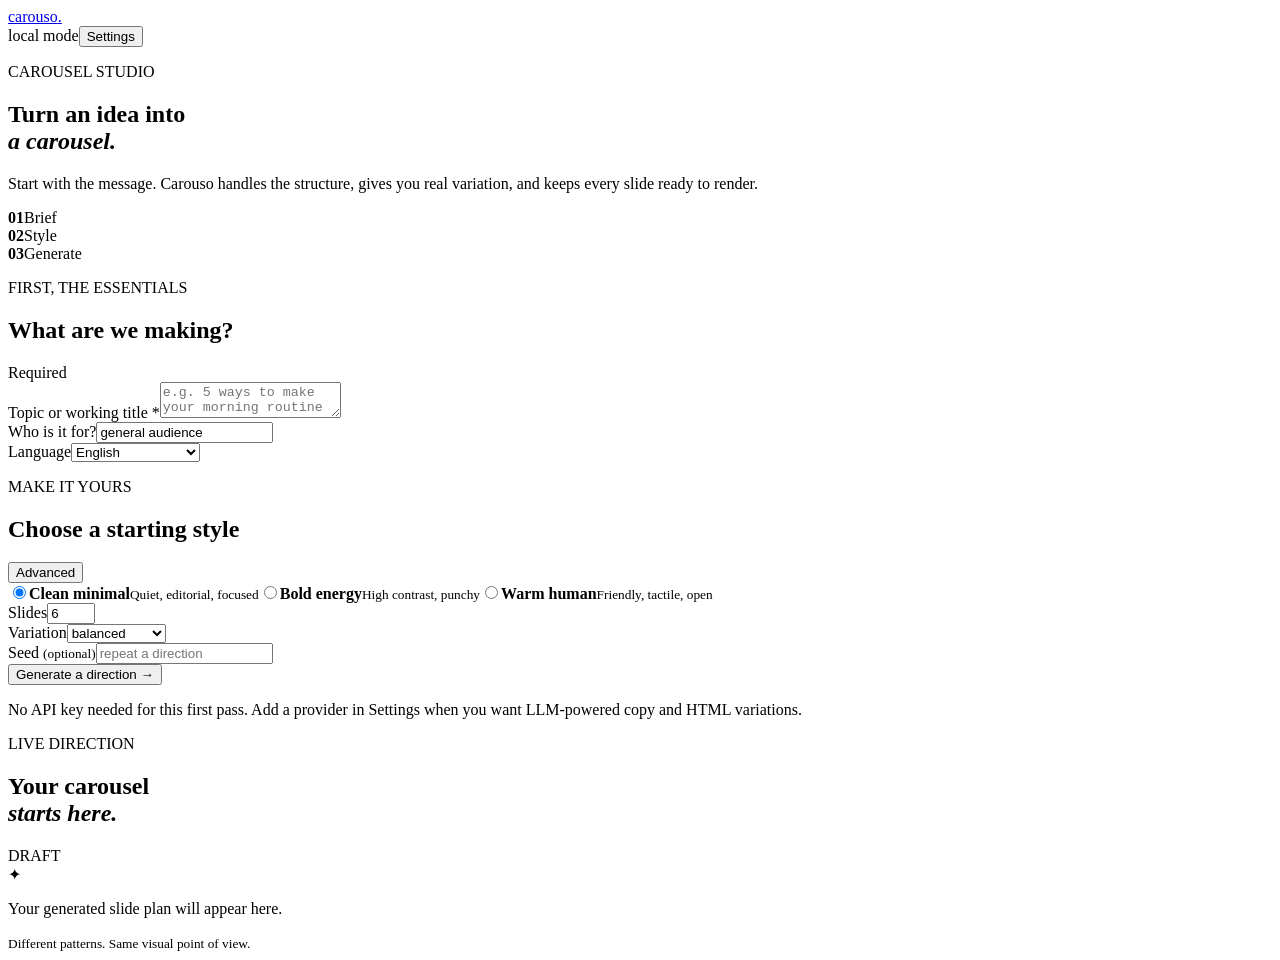
==== carouso/static/index.html @ 1d233201 "Local app foundation: localhost UI wizard, headless CLI, varied composer, BYOK provider settings" ====
<!doctype html>
<html lang="en">
<head><meta charset="utf-8"><meta name="viewport" content="width=device-width,initial-scale=1"><title>Carouso</title><link rel="stylesheet" href="/app.css"></head>
<body>
<header class="topbar"><a class="brand" href="/">carouso<span>.</span></a><div class="topbar-actions"><span class="status"><i></i> local mode</span><button class="quiet" id="settings">Settings</button></div></header>
<main class="shell">
<section class="intro"><p class="kicker">CAROUSEL STUDIO</p><h1>Turn an idea into<br><em>a carousel.</em></h1><p class="lede">Start with the message. Carouso handles the structure, gives you real variation, and keeps every slide ready to render.</p></section>
<section class="workspace">
<div class="steps" aria-label="Progress"><div class="step active"><b>01</b><span>Brief</span></div><div class="step"><b>02</b><span>Style</span></div><div class="step"><b>03</b><span>Generate</span></div></div>
<form id="brief-form" class="card">
<div class="card-heading"><div><p class="eyebrow">FIRST, THE ESSENTIALS</p><h2>What are we making?</h2></div><span class="required">Required</span></div>
<label for="topic">Topic or working title <span>*</span></label><textarea id="topic" required placeholder="e.g. 5 ways to make your morning routine stick"></textarea>
<div class="field-grid"><div><label for="audience">Who is it for?</label><input id="audience" value="general audience" /></div><div><label for="language">Language</label><select id="language"><option>English</option><option>Bahasa Indonesia</option></select></div></div>
<div class="card-heading compact"><div><p class="eyebrow">MAKE IT YOURS</p><h2>Choose a starting style</h2></div><button type="button" class="text-button" id="advanced-toggle">Advanced</button></div>
<div class="style-grid" role="radiogroup" aria-label="Starting style"><label class="style-option selected"><input type="radio" name="style" value="clean and minimal" checked><span class="swatch minimal"></span><strong>Clean minimal</strong><small>Quiet, editorial, focused</small></label><label class="style-option"><input type="radio" name="style" value="bold and energetic"><span class="swatch bold"></span><strong>Bold energy</strong><small>High contrast, punchy</small></label><label class="style-option"><input type="radio" name="style" value="warm and human"><span class="swatch warm"></span><strong>Warm human</strong><small>Friendly, tactile, open</small></label></div>
<div class="advanced" id="advanced"><div><label for="slides">Slides</label><input id="slides" type="number" min="3" max="12" value="6"></div><div><label for="variation">Variation</label><select id="variation"><option>balanced</option><option>conservative</option><option>experimental</option></select></div><div><label for="seed">Seed <small>(optional)</small></label><input id="seed" placeholder="repeat a direction"></div></div>
<button class="primary" type="submit">Generate a direction <span>→</span></button><p class="hint">No API key needed for this first pass. Add a provider in Settings when you want LLM-powered copy and HTML variations.</p>
</form>
<aside class="preview-panel"><div class="preview-top"><div><p class="eyebrow">LIVE DIRECTION</p><h2 id="preview-title">Your carousel<br><em>starts here.</em></h2></div><span class="badge" id="signature">DRAFT</span></div><div id="preview-empty" class="empty-preview"><div class="empty-mark">✦</div><p>Your generated slide plan will appear here.</p><small>Different patterns. Same visual point of view.</small></div><div id="preview-result" class="result" hidden><div class="result-meta"><span id="result-style"></span><span id="result-count"></span></div><ol id="slide-list"></ol><button class="secondary" id="download" type="button">Download HTML <span>↓</span></button></div></aside>
</section></main><dialog id="settings-dialog"><form method="dialog" class="settings-card"><div class="card-heading"><div><p class="eyebrow">LOCAL CONFIG</p><h2>Provider settings</h2></div><button class="quiet" value="cancel">Close</button></div><label for="provider">Provider</label><select id="provider"><option value="openai-compatible">OpenAI-compatible</option><option value="ollama">Ollama</option></select><label for="base-url">Base URL</label><input id="base-url" placeholder="https://api.example.com/v1"><label for="model">Model</label><input id="model" placeholder="model-name"><label for="api-key">API key</label><input id="api-key" type="password" placeholder="Stored only on this machine"><label class="check"><input id="send-images" type="checkbox"> Allow images to be sent to the provider</label><div class="settings-actions"><button type="button" class="secondary" id="test-provider">Test connection</button><button type="button" class="primary" id="save-provider">Save settings</button></div><p class="hint">Keys are saved in .carouso/config.json and never included in generated HTML.</p></form></dialog><div class="toast" id="toast" role="status"></div><script src="/app.js"></script>
</body></html>
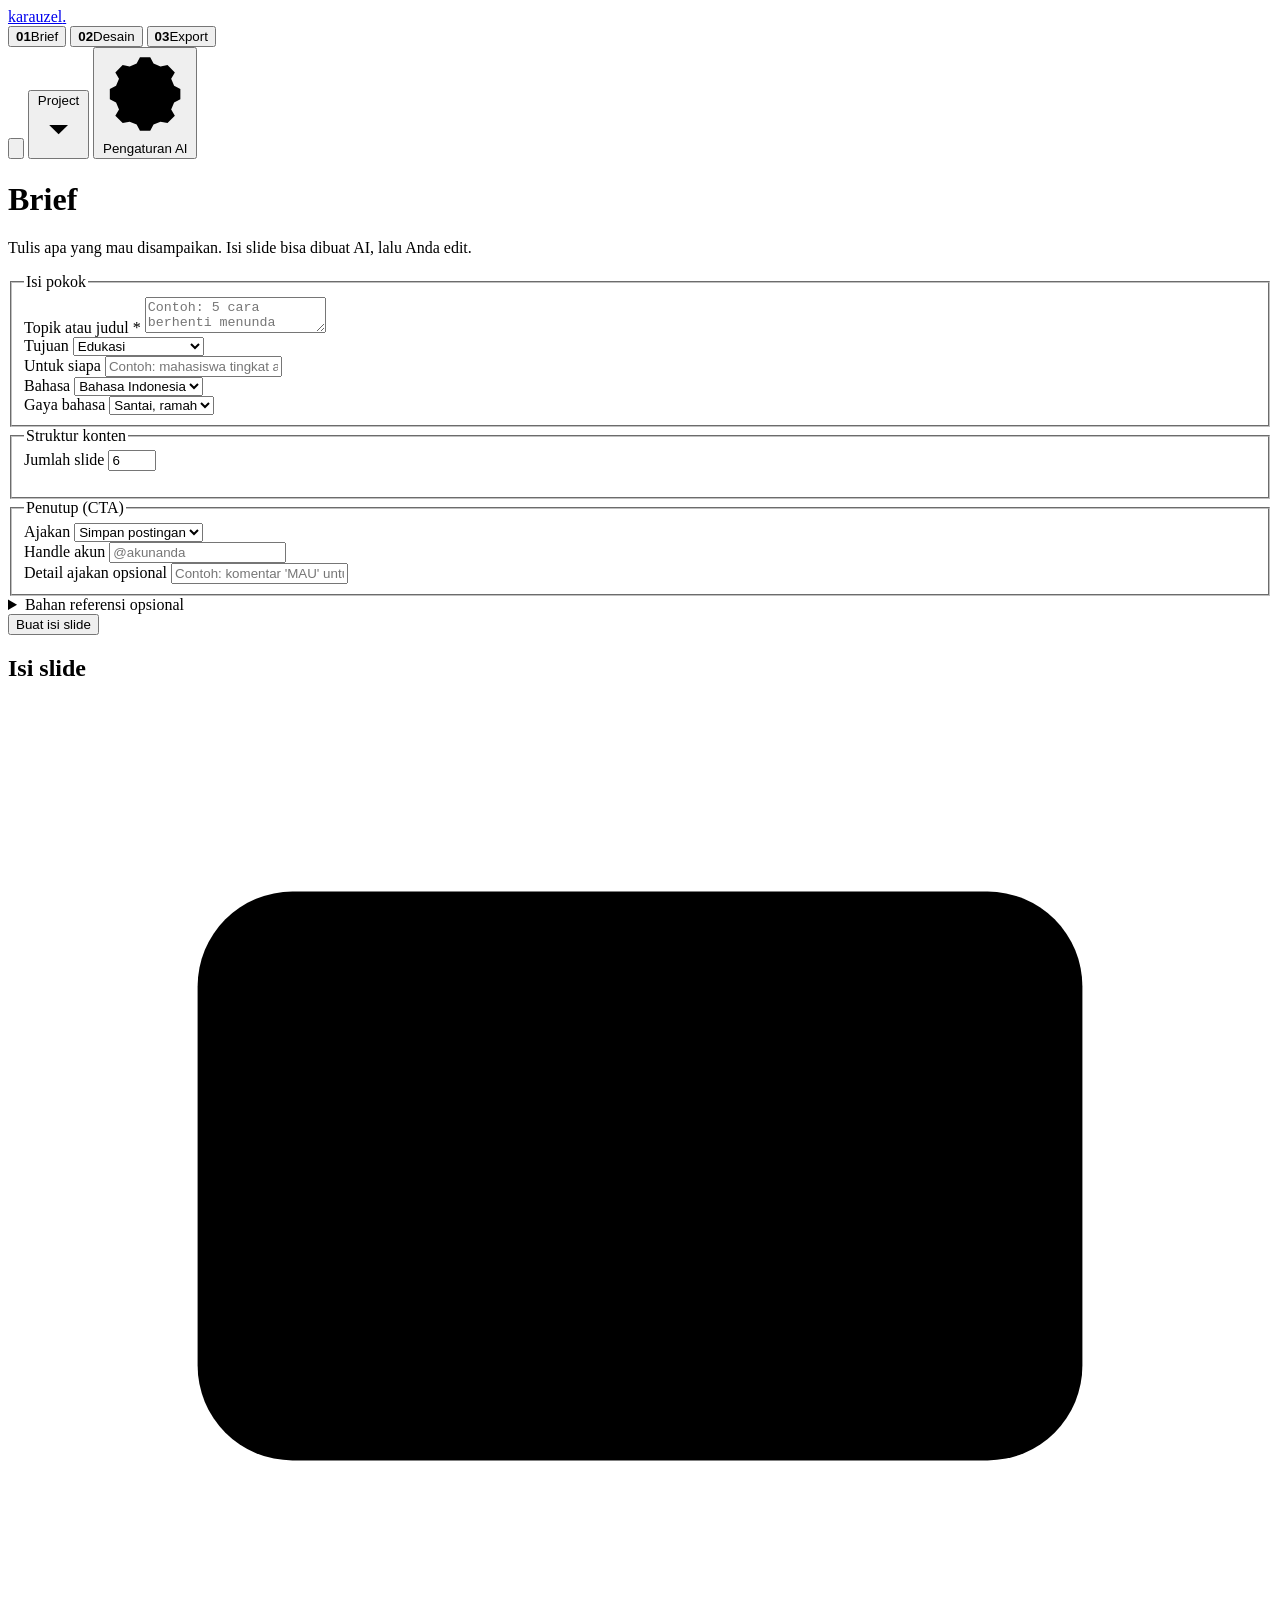
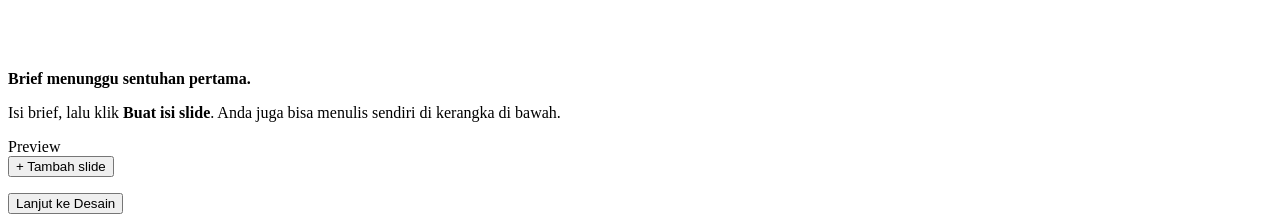
==== commit de65c844: "Rebrand project to Karauzel" ====
--- a/carouso/static/index.html
+++ b/carouso/static/index.html
@@ -1,21 +1,366 @@
 <!doctype html>
-<html lang="en">
-<head><meta charset="utf-8"><meta name="viewport" content="width=device-width,initial-scale=1"><title>Carouso</title><link rel="stylesheet" href="/app.css"></head>
+<html lang="id">
+<head>
+<meta charset="utf-8">
+<meta name="viewport" content="width=device-width,initial-scale=1">
+<title>Karauzel</title>
+  <meta name="page-route" content="brief">
+<link rel="stylesheet" href="/app.css">
+</head>
 <body>
-<header class="topbar"><a class="brand" href="/">carouso<span>.</span></a><div class="topbar-actions"><span class="status"><i></i> local mode</span><button class="quiet" id="settings">Settings</button></div></header>
-<main class="shell">
-<section class="intro"><p class="kicker">CAROUSEL STUDIO</p><h1>Turn an idea into<br><em>a carousel.</em></h1><p class="lede">Start with the message. Carouso handles the structure, gives you real variation, and keeps every slide ready to render.</p></section>
-<section class="workspace">
-<div class="steps" aria-label="Progress"><div class="step active"><b>01</b><span>Brief</span></div><div class="step"><b>02</b><span>Style</span></div><div class="step"><b>03</b><span>Generate</span></div></div>
-<form id="brief-form" class="card">
-<div class="card-heading"><div><p class="eyebrow">FIRST, THE ESSENTIALS</p><h2>What are we making?</h2></div><span class="required">Required</span></div>
-<label for="topic">Topic or working title <span>*</span></label><textarea id="topic" required placeholder="e.g. 5 ways to make your morning routine stick"></textarea>
-<div class="field-grid"><div><label for="audience">Who is it for?</label><input id="audience" value="general audience" /></div><div><label for="language">Language</label><select id="language"><option>English</option><option>Bahasa Indonesia</option></select></div></div>
-<div class="card-heading compact"><div><p class="eyebrow">MAKE IT YOURS</p><h2>Choose a starting style</h2></div><button type="button" class="text-button" id="advanced-toggle">Advanced</button></div>
-<div class="style-grid" role="radiogroup" aria-label="Starting style"><label class="style-option selected"><input type="radio" name="style" value="clean and minimal" checked><span class="swatch minimal"></span><strong>Clean minimal</strong><small>Quiet, editorial, focused</small></label><label class="style-option"><input type="radio" name="style" value="bold and energetic"><span class="swatch bold"></span><strong>Bold energy</strong><small>High contrast, punchy</small></label><label class="style-option"><input type="radio" name="style" value="warm and human"><span class="swatch warm"></span><strong>Warm human</strong><small>Friendly, tactile, open</small></label></div>
-<div class="advanced" id="advanced"><div><label for="slides">Slides</label><input id="slides" type="number" min="3" max="12" value="6"></div><div><label for="variation">Variation</label><select id="variation"><option>balanced</option><option>conservative</option><option>experimental</option></select></div><div><label for="seed">Seed <small>(optional)</small></label><input id="seed" placeholder="repeat a direction"></div></div>
-<button class="primary" type="submit">Generate a direction <span>→</span></button><p class="hint">No API key needed for this first pass. Add a provider in Settings when you want LLM-powered copy and HTML variations.</p>
-</form>
-<aside class="preview-panel"><div class="preview-top"><div><p class="eyebrow">LIVE DIRECTION</p><h2 id="preview-title">Your carousel<br><em>starts here.</em></h2></div><span class="badge" id="signature">DRAFT</span></div><div id="preview-empty" class="empty-preview"><div class="empty-mark">✦</div><p>Your generated slide plan will appear here.</p><small>Different patterns. Same visual point of view.</small></div><div id="preview-result" class="result" hidden><div class="result-meta"><span id="result-style"></span><span id="result-count"></span></div><ol id="slide-list"></ol><button class="secondary" id="download" type="button">Download HTML <span>↓</span></button></div></aside>
-</section></main><dialog id="settings-dialog"><form method="dialog" class="settings-card"><div class="card-heading"><div><p class="eyebrow">LOCAL CONFIG</p><h2>Provider settings</h2></div><button class="quiet" value="cancel">Close</button></div><label for="provider">Provider</label><select id="provider"><option value="openai-compatible">OpenAI-compatible</option><option value="ollama">Ollama</option></select><label for="base-url">Base URL</label><input id="base-url" placeholder="https://api.example.com/v1"><label for="model">Model</label><input id="model" placeholder="model-name"><label for="api-key">API key</label><input id="api-key" type="password" placeholder="Stored only on this machine"><label class="check"><input id="send-images" type="checkbox"> Allow images to be sent to the provider</label><div class="settings-actions"><button type="button" class="secondary" id="test-provider">Test connection</button><button type="button" class="primary" id="save-provider">Save settings</button></div><p class="hint">Keys are saved in .carouso/config.json and never included in generated HTML.</p></form></dialog><div class="toast" id="toast" role="status"></div><script src="/app.js"></script>
-</body></html>
+<header class="topbar">
+  <a class="brand" id="brand-home" href="/dashboard">karauzel<span>.</span></a>
+  <nav class="progress-steps" aria-label="Progress project">
+    <span class="progress-line" aria-hidden="true"></span>
+    <button class="progress-step active" data-route="/brief" aria-current="step"><b>01</b><span>Brief</span></button>
+    <button class="progress-step" data-route="/design"><b>02</b><span>Desain</span></button>
+    <button class="progress-step" data-route="/export"><b>03</b><span>Export</span></button>
+  </nav>
+  <div class="topbar-actions">
+    <span class="save-state" id="save-state" aria-live="polite"></span>
+    <button class="theme-toggle" id="theme-toggle" type="button" aria-label="Aktifkan dark mode" aria-pressed="false"><svg viewBox="0 0 24 24" aria-hidden="true"><path d="M20 15.5A8.5 8.5 0 0 1 8.5 4 8.5 8.5 0 1 0 20 15.5Z"/></svg></button>
+    <button class="project-trigger" id="project-trigger" type="button" aria-haspopup="dialog" aria-expanded="false">
+      <span class="project-trigger-label">Project</span>
+      <svg class="project-trigger-icon" viewBox="0 0 24 24" aria-hidden="true"><path d="m7 9 5 5 5-5"/></svg>
+    </button>
+    <button class="settings-trigger" id="settings" type="button" aria-label="Pengaturan AI">
+      <svg viewBox="0 0 24 24" aria-hidden="true"><path d="M9.7 3.7 10.6 2h2.8l.9 1.7 1.9.8 1.9-.4 2 2-1 1.7.8 1.9 1.7.9v2.8l-1.7.9-.8 1.9 1 1.7-2 2-1.9-.4-1.9.8-.9 1.7h-2.8l-.9-1.7-1.9-.8-1.9.4-2-2 1-1.7-.8-1.9-1.7-.9v-2.8l1.7-.9.8-1.9-1-1.7 2-2 1.9.4 1.9-.8Z"/><circle cx="12" cy="12" r="3.2"/></svg>
+      <span>Pengaturan AI</span>
+     </button>
+      </div>
+ </header>
+  <div class="route-panel user-dashboard" id="dashboard-panel" hidden>
+    <div class="app-shell"><aside class="app-sidebar"><div class="sidebar-brand"><span class="brand-symbol">c</span><div><b>carouso</b><small>creator workspace</small></div></div><button class="sidebar-create" id="user-new-project" type="button"><span>＋</span> New project</button><nav class="side-nav" aria-label="User navigation"><span class="side-label">Workspace</span><a class="side-link active" href="/dashboard"><span>⌂</span> Overview</a><a class="side-link" href="#projects"><span>▱</span> My projects <em>0</em></a><a class="side-link" href="#exports"><span>↗</span> Exports</a><span class="side-label">Account</span><a class="side-link" href="#brand"><span>◈</span> Brand kit</a><a class="side-link" href="#settings"><span>⚙</span> Settings</a></nav><div class="sidebar-profile"><span class="avatar">U</span><div><b>Your workspace</b><small>Free plan</small></div><span>···</span></div></aside><main class="app-main"><header class="workspace-top"><div><span class="eyebrow">Workspace / personal</span><h1>Good morning, creator.</h1></div><div class="top-actions"><button class="icon-action" type="button" aria-label="Help">?</button><button class="profile-chip" type="button"><span class="avatar">U</span> User</button></div></header><section class="workspace-intro"><div><p class="section-kicker">Overview</p><h2>A clear space for your next idea.</h2><p class="lede">Satu ruang kerja untuk menyusun, merapikan, dan menerbitkan carousel.</p></div><div class="date-note">October 21, 2026<br><span>Local workspace</span></div></section><div class="dashboard-grid"><article class="metric-card accent"><span class="metric-label">Projects</span><strong>0</strong><small>Siap untuk project pertama</small></article><article class="metric-card"><span class="metric-label">Exports bulan ini</span><strong>0</strong><small>PNG, HTML, dan PDF</small></article><article class="metric-card"><span class="metric-label">Storage</span><strong>0 MB</strong><small>Dari 500 MB tersedia</small></article><article class="metric-card"><span class="metric-label">Plan saat ini</span><strong>Free</strong><small>Upgrade kapan saja</small></article></div><section class="dashboard-card user-empty"><div class="empty-mark">✦</div><span class="eyebrow">Start creating</span><h2>Mulai dari ide yang ada di kepala</h2><p class="help">Tulis brief singkat. Carouso akan membantu menyusun alur, desain, dan export yang siap dipakai.</p><button class="secondary" type="button" id="user-start-brief">Buat carousel pertama <span aria-hidden="true">→</span></button></section></main></div>
+  </div>
+  <div class="route-panel admin-dashboard" id="admin-dashboard-panel" hidden>
+    <div class="app-shell admin-shell"><aside class="app-sidebar"><div class="sidebar-brand"><span class="brand-symbol admin-mark">✦</span><div><b>carouso</b><small>admin control room</small></div></div><div class="admin-status"><i></i> All systems local</div><nav class="side-nav" aria-label="Admin navigation"><span class="side-label">Monitor</span><a class="side-link active" href="/admin-dashboard"><span>◒</span> Overview</a><a class="side-link" href="#users"><span>♙</span> Users <em>—</em></a><a class="side-link" href="#projects"><span>▱</span> Projects</a><span class="side-label">Manage</span><a class="side-link" href="#compositions"><span>⌘</span> Composition bank</a><a class="side-link" href="#media"><span>▧</span> Media library</a><a class="side-link" href="#settings"><span>⚙</span> Settings</a></nav><div class="sidebar-profile"><span class="avatar admin-avatar">A</span><div><b>Administrator</b><small>Full access</small></div><span>···</span></div></aside><main class="app-main"><header class="workspace-top"><div><span class="eyebrow">Control room / internal</span><h1>System overview</h1></div><div class="top-actions"><span class="live-badge"><i></i> Local mode</span><button class="profile-chip" type="button"><span class="avatar admin-avatar">A</span> Admin</button></div></header><section class="workspace-intro"><div><p class="section-kicker">Operations</p><h2>Keep the product in motion.</h2><p class="lede">Pantau produk, pengguna, komposisi layout, dan aktivitas sistem dari satu ruang kerja.</p></div><button class="secondary" id="dashboard-refresh" type="button">↻ Refresh data</button></section><div class="dashboard-grid"><article class="metric-card accent"><span class="metric-label">Active users</span><strong>—</strong><small>Menunggu Supabase Auth</small></article><article class="metric-card"><span class="metric-label">Projects dibuat</span><strong>—</strong><small>Semua workspace</small></article><article class="metric-card"><span class="metric-label">Exports berhasil</span><strong>—</strong><small>7 hari terakhir</small></article><article class="metric-card"><span class="metric-label">System health</span><strong class="status-live">Ready</strong><small>Local mode · stable</small></article></div><div class="dashboard-columns"><section class="dashboard-card"><div class="card-heading"><div><span class="eyebrow">Composition bank</span><h2>Layout library</h2></div><button class="link" type="button">Manage bank →</button></div><div class="composition-list"><div><b>Editorial single</b><span>Single-column statement</span><em>Published</em></div><div><b>Split text visual</b><span>Copy + image balance</span><em>Draft</em></div><div><b>CTA focused</b><span>Closing slide emphasis</span><em>Published</em></div></div></section><section class="dashboard-card"><div class="card-heading"><div><span class="eyebrow">System activity</span><h2>Recent events</h2></div><button class="link" type="button">View all →</button></div><ul class="activity-list"><li><i></i><div><b>Admin dashboard ready</b><small>Local workspace · just now</small></div></li><li><i class="muted"></i><div><b>Supabase connection pending</b><small>Setup guide is ready</small></div></li><li><i class="muted"></i><div><b>Composition bank initialized</b><small>3 layouts registered</small></div></li></ul></section></div></main></div>
+  </div>
+ <dialog class="project-dialog" id="project-dialog" aria-labelledby="project-dialog-title">
+  <div class="project-dialog-head">
+    <div><span class="eyebrow">Workspace</span><h2 id="project-dialog-title">Project Anda</h2></div>
+    <button class="icon" id="close-projects" type="button" aria-label="Tutup project">×</button>
+  </div>
+  <button class="new-project" id="new-project" type="button"><span>＋</span><span><strong>Project baru</strong><small>Mulai brief dari awal</small></span></button>
+  <div class="project-list" id="project-list"><p class="project-empty">Memuat project…</p></div>
+</dialog>
+
+<div class="fatal" id="fatal" role="alert" hidden>
+  <strong id="fatal-title"></strong>
+  <p id="fatal-detail"></p>
+  <div class="error-actions">
+    <button class="secondary copy-error" type="button" data-copy-error="fatal">Salin error</button>
+    <button class="link" id="retry-server" type="button">Coba lagi</button>
+  </div>
+</div>
+
+<main class="layout">
+  <form class="brief brief-only" id="brief" novalidate>
+    <h1>Brief</h1>
+    <p class="lede">Tulis apa yang mau disampaikan. Isi slide bisa dibuat AI, lalu Anda edit.</p>
+
+    <fieldset>
+      <legend>Isi pokok</legend>
+      <label for="topic">Topik atau judul <span class="req" aria-hidden="true">*</span></label>
+      <textarea id="topic" name="topic" rows="2" required placeholder="Contoh: 5 cara berhenti menunda pekerjaan"></textarea>
+      <p class="field-error" id="topic-error" hidden>Topik wajib diisi.</p>
+
+      <div class="row">
+        <div>
+          <label for="goal">Tujuan</label>
+          <select id="goal" name="goal">
+            <option value="educate">Edukasi</option>
+            <option value="sell">Jualan</option>
+            <option value="awareness">Awareness</option>
+            <option value="personal-brand">Personal branding</option>
+            <option value="engagement">Interaksi</option>
+          </select>
+        </div>
+        <div>
+          <label for="audience">Untuk siapa</label>
+          <input id="audience" name="audience" placeholder="Contoh: mahasiswa tingkat akhir">
+        </div>
+      </div>
+      <div class="row">
+        <div>
+          <label for="language">Bahasa</label>
+          <select id="language" name="language">
+            <option>Bahasa Indonesia</option>
+            <option>English</option>
+          </select>
+        </div>
+        <div>
+          <label for="tone">Gaya bahasa</label>
+          <select id="tone" name="tone">
+            <option value="friendly">Santai, ramah</option>
+            <option value="professional">Profesional</option>
+            <option value="bold">Tegas, berani</option>
+            <option value="playful">Jenaka</option>
+            <option value="calm">Tenang</option>
+          </select>
+        </div>
+      </div>
+    </fieldset>
+
+    <fieldset>
+      <legend>Struktur konten</legend>
+      <div class="structures" id="structures" role="radiogroup" aria-label="Struktur konten"></div>
+      <div class="row">
+        <div>
+          <label for="slides">Jumlah slide</label>
+          <input id="slides" name="slides" type="number" min="3" max="12" value="6" inputmode="numeric">
+        </div>
+        <div></div>
+      </div>
+      <p class="flow" id="flow" aria-live="polite"></p>
+    </fieldset>
+
+    <fieldset>
+      <legend>Penutup (CTA)</legend>
+      <div class="row">
+        <div>
+          <label for="cta_type">Ajakan</label>
+          <select id="cta_type" name="cta_type">
+            <option value="save">Simpan postingan</option>
+            <option value="share">Bagikan</option>
+            <option value="follow">Follow akun</option>
+            <option value="comment">Komentar</option>
+            <option value="dm">Kirim DM</option>
+            <option value="link">Kunjungi link</option>
+          </select>
+        </div>
+        <div>
+          <label for="handle">Handle akun</label>
+          <input id="handle" name="handle" placeholder="@akunanda" autocomplete="off">
+        </div>
+      </div>
+      <label for="cta_detail">Detail ajakan <span class="opt">opsional</span></label>
+      <input id="cta_detail" name="cta_detail" placeholder="Contoh: komentar 'MAU' untuk dapat template-nya">
+    </fieldset>
+
+    <details class="source">
+      <summary>Bahan referensi <span class="opt">opsional</span></summary>
+      <p class="help">Tempel catatan, artikel, atau poin Anda. AI akan menulis berdasarkan bahan ini. Fakta yang tidak ada di bahan diberi tanda untuk dicek.</p>
+      <label class="sr-only" for="source">Bahan referensi</label>
+      <textarea id="source" name="source" rows="6" maxlength="12000"></textarea>
+    </details>
+
+    <button class="primary" id="generate" type="button">Buat isi slide</button>
+    <p class="hint" id="generate-hint"></p>
+  </form>
+
+  <section class="slides-panel" aria-labelledby="slides-title">
+    <div class="design-panel" id="design-panel" hidden>
+      <div class="design-intro"><div><span class="eyebrow">Design studio</span><h2>Bangun wajah carousel</h2><p class="help">Tentukan arah visual, rapikan tipografi, lalu biarkan AI menyusun desainnya.</p></div><button class="link" id="back-to-brief" type="button">Kembali ke Brief</button></div>
+      <nav class="design-tabs" aria-label="Bagian desain" role="tablist">
+        <button class="design-tab active" role="tab" aria-selected="true" aria-controls="design-layout" data-design-tab="layout">Layout <span>01</span></button>
+        <button class="design-tab" role="tab" aria-selected="false" aria-controls="design-content" data-design-tab="content">Isi konten <span>02</span></button>
+        <button class="design-tab" role="tab" aria-selected="false" aria-controls="design-preview" data-design-tab="preview">Preview <span>03</span></button>
+      </nav>
+      <section class="design-view active" id="design-layout" role="tabpanel">
+        <div class="section-heading"><div><span class="eyebrow">01 / Layout</span><h3>Pilih arah visual</h3><p class="help">Racik sendiri atau tiru gaya dari referensi. Mode yang aktif dipakai saat generate.</p></div></div>
+        <div class="layout-modes" role="tablist" aria-label="Sumber gaya">
+          <button class="layout-mode active" role="tab" aria-selected="true" aria-controls="mode-custom" data-layout-mode="custom"><strong>Racik sendiri</strong><small>Pilih gaya, ukuran, dan warna</small></button>
+          <button class="layout-mode" role="tab" aria-selected="false" aria-controls="mode-reference" data-layout-mode="reference"><strong>Referensi</strong><small>Analisa link atau gambar</small></button>
+        </div>
+        <div class="layout-mode-view" id="mode-custom" role="tabpanel">
+          <div class="design-group"><h4>Gaya layout</h4><div class="option-grid option-grid-4" id="layout-recipes"></div>
+            <div class="layout-custom" id="layout-custom-box" hidden>
+              <label for="layout-custom">Tulis arahan layout Anda</label>
+              <textarea id="layout-custom" rows="3" maxlength="500" placeholder="Contoh: poster minimalis, headline kapital rata tengah, banyak ruang kosong, garis tipis sebagai pemisah"></textarea>
+              <p class="help">Arahan diterjemahkan ke sistem layout. Aturan dasar tetap dijaga: satu fokus per slide, maksimal dua jenis huruf, kontras terbaca.</p>
+            </div>
+          </div>
+          <div class="design-group"><h4>Tipografi</h4><div class="option-grid" id="type-options"></div></div>
+          <div class="design-group"><h4>Ukuran kanvas</h4><div class="option-grid" id="ratio-options"></div></div>
+          <div class="design-group"><h4>Palet warna</h4><div class="option-grid option-grid-4" id="palette-options"></div>
+            <div class="palette-custom" id="palette-custom-box" hidden>
+              <label class="color-field"><span>Latar</span><input type="color" data-color="bg"><code data-color-code="bg"></code></label>
+              <label class="color-field"><span>Teks</span><input type="color" data-color="text"><code data-color-code="text"></code></label>
+              <label class="color-field"><span>Aksen</span><input type="color" data-color="accent"><code data-color-code="accent"></code></label>
+              <p class="contrast-note" id="contrast-note" aria-live="polite"></p>
+            </div>
+          </div>
+        </div>
+        <div class="layout-mode-view" id="mode-reference" role="tabpanel" hidden>
+          <div class="design-group">
+            <h4>Referensi <span class="opt">maks 6</span></h4>
+            <p class="help">Tempel link (website, Pinterest, Dribbble, posting) atau upload gambar. Klik Analisa untuk membaca gayanya.</p>
+            <ul class="reference-list" id="reference-list"></ul>
+            <p class="help reference-empty" id="reference-empty">Belum ada referensi.</p>
+            <div class="reference-add" id="reference-add-row">
+              <label class="sr-only" for="reference-url">Link referensi</label>
+              <input id="reference-url" type="url" placeholder="https://contoh.com/inspirasi">
+              <button class="secondary" type="button" id="reference-url-add">Tambah link</button>
+              <label class="secondary file-btn">Upload gambar<input id="reference-file" type="file" accept="image/png,image/jpeg,image/webp,image/gif" hidden></label>
+            </div>
+            <div class="analyze-row"><button class="secondary" type="button" id="analyze-reference">Analisa referensi</button><span class="help" id="analyze-state"></span></div>
+          </div>
+          <div class="design-group" id="reference-result" hidden>
+            <h4>Hasil analisa</h4>
+            <p class="reference-summary" id="reference-summary"></p>
+            <p class="help">Matikan poin yang tidak ingin ditiru, atau ubah nilainya.</p>
+            <div class="point-groups" id="reference-points"></div>
+          </div>
+        </div>
+        <div class="design-actions"><button class="primary" id="generate-design" type="button">Generate desain</button><button class="secondary" id="continue-export" type="button">Lanjut ke Export</button></div>
+      </section>
+      <section class="design-view" id="design-content" role="tabpanel" hidden>
+        <div class="section-heading"><div><span class="eyebrow">02 / Isi konten</span><h3>Format tanpa mengubah naskah</h3><p class="help">Teks dikunci dari Brief. Blok sebagian kalimat untuk memunculkan menu format.</p></div></div>
+        <p class="help" id="content-empty" hidden>Belum ada isi slide. Buat dulu di Brief.</p>
+        <div class="content-editor-list" id="design-cards"></div>
+      </section>
+      <section class="design-view" id="design-preview" role="tabpanel" hidden>
+        <div class="section-heading"><div><span class="eyebrow">03 / Preview</span><h3>Lihat alur carousel</h3><p class="help" id="preview-meta"></p></div><button class="secondary" type="button" id="regenerate-design" hidden>Generate ulang</button></div>
+        <section class="design-group preview-chrome" aria-labelledby="preview-chrome-title">
+          <h4 id="preview-chrome-title">Header & footer</h4>
+          <div id="chrome-controls"></div>
+        </section>
+        <div class="preview-empty" id="preview-empty"><strong>Belum ada desain.</strong><p class="help">Atur pilihan di tab Layout, lalu klik <b>Generate desain</b>. Hasilnya akan tampil di sini.</p></div>
+        <div class="carousel-preview" id="carousel-preview"></div>
+        <ul class="design-notes" id="design-notes"></ul>
+      </section>
+    </div>
+    <div class="design-loading" id="design-loading" role="status" aria-live="polite" hidden><span class="loading-spinner" aria-hidden="true"></span><span id="design-loading-label">Menyusun desain…</span></div>
+    <div class="route-panel" id="export-panel" hidden>
+      <div class="slides-head"><div><span class="eyebrow">Export</span><h2>Export project</h2></div><button class="link" id="back-to-design" type="button">Kembali ke Desain</button></div>
+      <p class="help" id="export-summary">Simpan hasil preview yang sudah kamu review.</p>
+      <div class="export-actions"><button class="primary" id="download-html" type="button">Simpan HTML</button><button class="secondary" id="download-png" type="button">Simpan PNG</button></div>
+      <div class="export-preview" id="export-preview"></div>
+    </div>
+    <div class="slides-head brief-only">
+      <h2 id="slides-title">Isi slide</h2>
+      <span class="count" id="slide-count"></span>
+    </div>
+    <div id="empty" class="empty brief-only">
+      <svg viewBox="0 0 80 60" aria-hidden="true"><rect x="12" y="12" width="56" height="36" rx="6"/><path d="M22 25h24M22 34h36"/><circle cx="61" cy="19" r="3"/></svg>
+      <p><strong>Brief menunggu sentuhan pertama.</strong></p>
+      <p class="help">Isi brief, lalu klik <strong>Buat isi slide</strong>. Anda juga bisa menulis sendiri di kerangka di bawah.</p>
+    </div>
+    <div class="slide-workspace brief-only">
+      <ol class="slide-list" id="slide-list"></ol>
+      <aside class="mini-preview" aria-label="Preview slide">
+        <span class="preview-label">Preview</span>
+        <div id="mini-preview-list"></div>
+      </aside>
+    </div>
+    <button class="ghost brief-only" id="add-slide" type="button">+ Tambah slide</button>
+
+    <div class="next brief-only">
+      <ul class="issues" id="issues"></ul>
+      <button class="primary" id="next" type="button">Lanjut ke Desain</button>
+    </div>
+  </section>
+</main>
+<div class="format-float" id="format-float" role="toolbar" aria-label="Format teks" hidden>
+  <button type="button" data-format="bold" aria-label="Tebal" title="Tebal"><b>B</b></button>
+  <button type="button" data-format="italic" aria-label="Miring" title="Miring"><i>I</i></button>
+  <button type="button" data-format="underline" aria-label="Garis bawah" title="Garis bawah"><u>U</u></button>
+  <span class="format-sep"></span>
+  <select id="format-important" aria-label="Penting" title="Gaya highlight penting"><option value="">Penting</option><option value="marker">Marker</option><option value="underline">Underline</option><option value="accent">Aksen</option><option value="label">Label</option></select>
+  <select id="format-font" aria-label="Font"><option value="" disabled>Font</option><option value="system">Sans</option><option value="serif">Serif</option><option value="mono">Mono</option><option value="display">Display</option></select>
+  <button type="button" id="format-clear" aria-label="Hapus format" title="Hapus format">Tx</button>
+</div>
+
+<template id="slide-template">
+  <li class="slide-card">
+    <div class="card-top">
+      <span class="num"></span>
+      <label class="sr-only">Peran slide</label>
+      <select class="role"></select>
+      <div class="card-tools">
+        <button type="button" class="icon" data-action="up" aria-label="Pindah ke atas" title="Pindah ke atas"><svg viewBox="0 0 24 24" aria-hidden="true"><path d="M12 19V5m-6 6 6-6 6 6"/></svg></button>
+        <button type="button" class="icon" data-action="down" aria-label="Pindah ke bawah" title="Pindah ke bawah"><svg viewBox="0 0 24 24" aria-hidden="true"><path d="M12 5v14m6-6-6 6-6-6"/></svg></button>
+        <button type="button" class="icon" data-action="lock" aria-pressed="false" aria-label="Kunci slide" title="Kunci: tidak ikut berubah saat buat ulang"><svg viewBox="0 0 24 24" aria-hidden="true"><rect x="5" y="11" width="14" height="9" rx="2"/><path class="shackle" d="M8 11V8a4 4 0 0 1 7.5-2"/></svg></button>
+        <button type="button" class="icon" data-action="regen" aria-label="Buat ulang slide ini" title="Buat ulang slide ini"><svg viewBox="0 0 24 24" aria-hidden="true"><path d="M20 12a8 8 0 1 1-2.3-5.6M20 4v5h-5"/></svg></button>
+        <button type="button" class="icon danger" data-action="delete" aria-label="Hapus slide" title="Hapus slide"><svg viewBox="0 0 24 24" aria-hidden="true"><path d="M6 6l12 12M18 6 6 18"/></svg></button>
+      </div>
+    </div>
+    <div class="card-body">
+      <div class="fields">
+        <label class="small">Judul <span class="wc" data-for="headline"></span></label>
+        <div class="headline-options" hidden></div>
+        <textarea class="headline" rows="1" placeholder="Judul slide"></textarea>
+        <label class="small">Isi <span class="wc" data-for="body"></span></label>
+        <textarea class="body" rows="3" placeholder="Isi slide"></textarea>
+        <label class="small">Poin-poin <span class="opt">satu per baris, opsional</span></label>
+        <textarea class="bullets" rows="2"></textarea>
+        <p class="note" hidden></p>
+      </div>
+      <div class="image-slot">
+        <div class="image-gallery" aria-label="Gambar slide"></div>
+        <button type="button" class="image-btn" data-action="image" aria-label="Tambah gambar">
+          <span class="image-icon" aria-hidden="true">
+            <svg viewBox="0 0 24 24" width="22" height="22" fill="none" stroke="currentColor" stroke-width="1.6"><rect x="3" y="4" width="18" height="16" rx="2"/><circle cx="9" cy="10" r="2"/><path d="m21 16-5-5-9 9"/></svg>
+          </span>
+          <span class="image-label">Tambah gambar</span>
+        </button>
+        <button type="button" class="link remove-image" data-action="remove-image" hidden>Hapus semua</button>
+      </div>
+    </div>
+  </li>
+</template>
+
+<dialog id="regenerate-dialog">
+  <form method="dialog" class="dialog confirm-dialog">
+    <span class="dialog-kicker">AI Studio</span>
+    <h2>Buat ulang slide?</h2>
+    <p class="help" id="regenerate-message">Isi slide ini akan dibuat ulang berdasarkan brief dan referensi yang tersedia.</p>
+    <div class="dialog-actions"><button class="link" value="cancel">Batal</button><button class="primary" id="confirm-regenerate" value="default">Buat ulang</button></div>
+  </form>
+</dialog>
+
+<dialog id="image-dialog">
+  <form method="dialog" class="dialog">
+    <h2>Tambah gambar</h2>
+    <div class="drop" id="drop" tabindex="0">
+      <p>Seret gambar ke sini, atau</p>
+      <label class="secondary file-btn">Pilih file<input type="file" id="image-file" accept="image/jpeg,image/png,image/webp,image/gif" hidden></label>
+      <p class="help">JPG, PNG, WebP, GIF. Maks 15 MB.</p>
+    </div>
+    <label for="image-url">Atau tempel URL gambar</label>
+    <div class="url-row">
+      <input id="image-url" type="url" placeholder="https://...">
+      <button type="button" class="secondary" id="image-url-add">Ambil</button>
+    </div>
+    <p class="field-error" id="image-error" hidden></p>
+    <div class="dialog-actions"><button class="link" value="cancel">Batal</button></div>
+  </form>
+</dialog>
+
+<dialog id="settings-dialog">
+  <form method="dialog" class="dialog">
+    <span class="dialog-kicker">Workspace settings</span><h2>Pengaturan workspace</h2>
+    <p class="help">Kelola preferensi workspace, koneksi AI, dan perilaku generator dari satu tempat.</p>
+    <div class="settings-section"><strong>AI provider</strong><span>Model yang digunakan untuk menyusun isi dan menganalisa referensi.</span></div>
+    <label for="provider">Provider</label>
+    <select id="provider">
+      <option value="openai-compatible">OpenAI-compatible</option>
+      <option value="ollama">Ollama (lokal)</option>
+    </select>
+    <label for="base-url">Base URL</label>
+    <input id="base-url" placeholder="https://api.openai.com/v1">
+    <label for="model">Model</label>
+    <input id="model" placeholder="nama-model">
+    <label for="api-key">API key</label>
+    <input id="api-key" type="password" autocomplete="off">
+    <p class="help" id="key-state"></p>
+    <label class="check"><input id="send-images" type="checkbox"> Izinkan gambar dikirim ke provider</label>
+    <p class="help visual-help">Aktifkan hanya jika model yang dipilih memiliki <strong>modalities visual</strong> atau kemampuan menerima input gambar. Model teks biasa tidak dapat membaca gambar.</p>
+    <div class="settings-section"><strong>Workspace defaults</strong><span>Preferensi ini menjadi default untuk project baru.</span></div>
+    <div class="row"><div><label for="default-language">Bahasa</label><select id="default-language"><option>Bahasa Indonesia</option><option>English</option></select></div><div><label for="default-ratio">Rasio default</label><select id="default-ratio"><option>4:5</option><option>1:1</option><option>9:16</option></select></div></div>
+    <label class="check"><input id="auto-save" type="checkbox" checked> Simpan perubahan otomatis</label>
+    <div class="dialog-actions">
+      <button type="button" class="secondary" id="test-provider">Tes koneksi</button>
+      <button type="button" class="primary" id="save-provider">Simpan</button>
+      <button class="link" value="cancel">Tutup</button>
+    </div>
+  </form>
+</dialog>
+
+<div class="toast" id="toast" role="status" aria-live="polite">
+  <span id="toast-message"></span>
+  <button class="toast-copy" type="button" data-copy-error="toast" aria-label="Salin pesan error" hidden>Salin error</button>
+</div>
+<script src="/app.js"></script>
+</body>
+</html>
